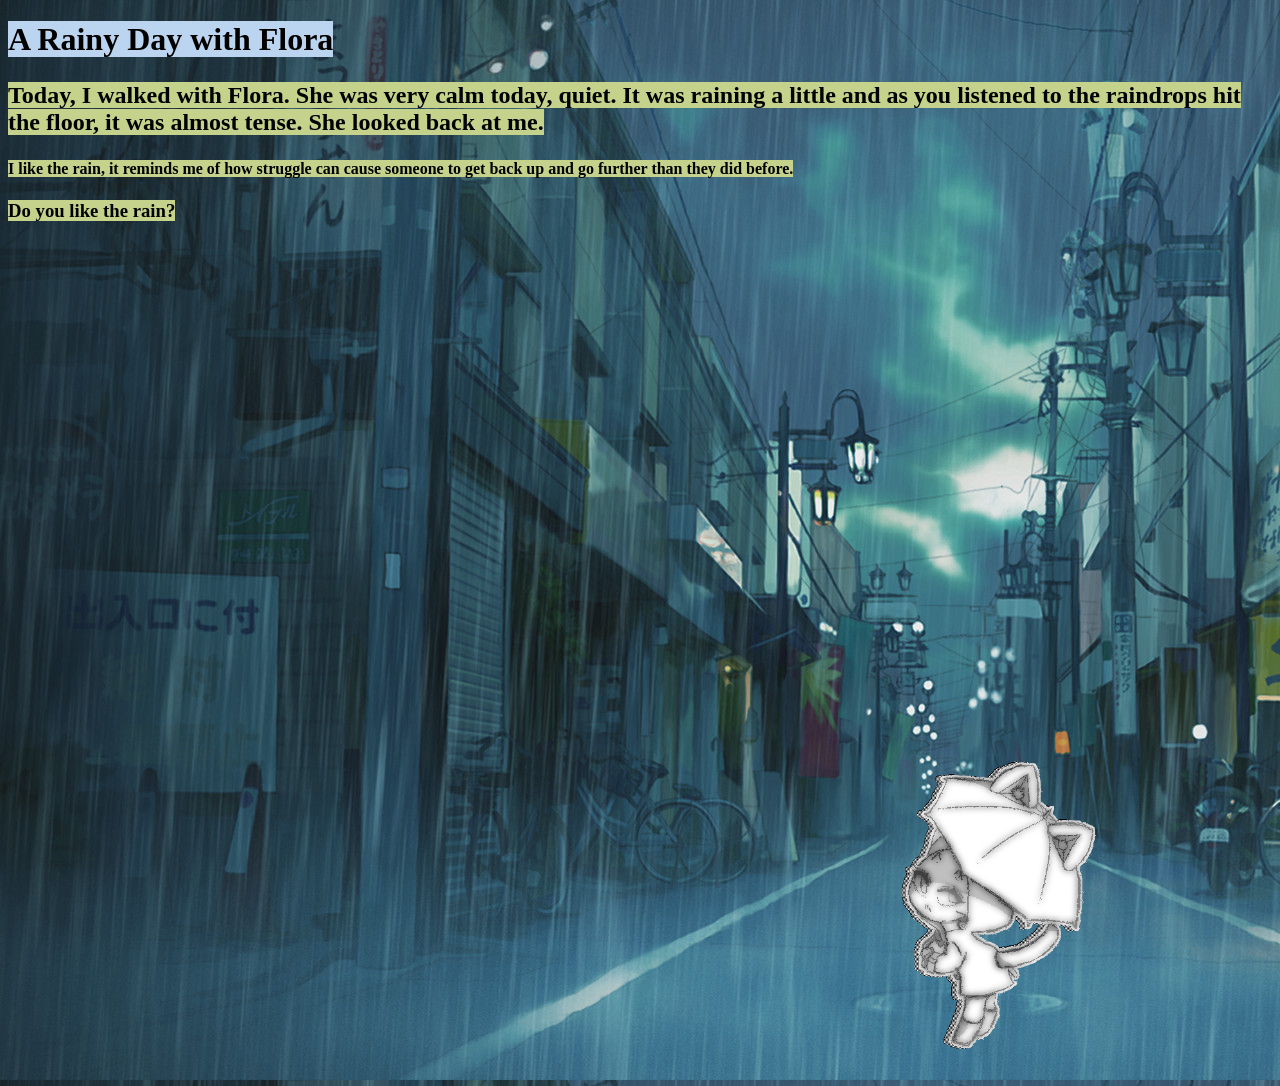
==== enviorn/env01.html @ 9bf6e621 "A buncho updates" ====
<!doctype html>
<html lang="en">
<head>
    <meta charset="utf-8">
    <title>Environment 01</title>
    <link href="env.css" rel="stylesheet" type="text/css">
</head>
<body>

</body>
</html>

<!DOCTYPE html>
<html>
<head>
<style>
body  {
  background-image: url("Town2.jpg");
  background-color: #73a2ce;
  

}
</style>
</head>
<body>

<h1><span style="background-color: #bbd4ef; color: #000000;">A Rainy Day with Flora</h1>

<h2><p><span style="background-color: #c4d28b; color: #000000;">Today, I walked with Flora. She was very calm today, quiet. It was raining a little and as you listened to the raindrops hit the floor, it was almost tense. She looked back at me. </p></h2>

<h4><p><span style="background-color: #c4d28b; color: #000000;">I like the rain, it reminds me of how struggle can cause someone to get back up and go further than they did before.</p></h4>

<h3><p><span style="background-color: #c4d28b; color: #000000;">Do you like the rain?</p></h3>
<!-- Moves the image 50 pixels right and 20 pixels down -->
<img src="FFront.png" style="transform: translate(850px, 500px);" alt="Description" alt="Description" width="270" height="346">


</body>
</html>
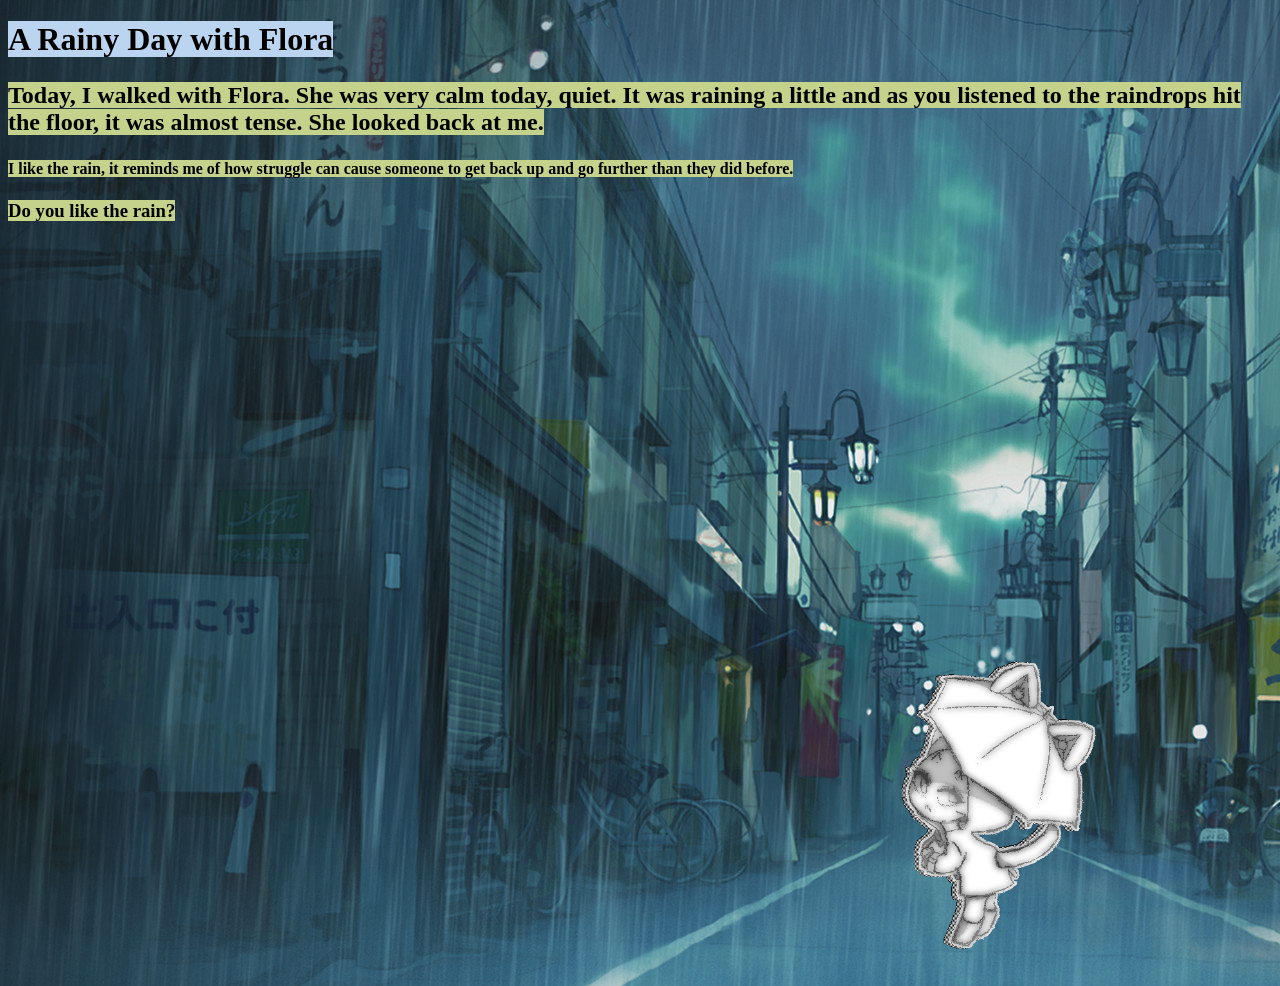
==== commit a5b6f1cc: "The update of finale" ====
--- a/enviorn/env01.html
+++ b/enviorn/env01.html
@@ -17,7 +17,6 @@
 body  {
   background-image: url("Town2.jpg");
   background-color: #73a2ce;
-  
 
 }
 </style>
@@ -32,7 +31,7 @@
 
 <h3><p><span style="background-color: #c4d28b; color: #000000;">Do you like the rain?</p></h3>
 <!-- Moves the image 50 pixels right and 20 pixels down -->
-<img src="FFront.png" style="transform: translate(850px, 500px);" alt="Description" alt="Description" width="270" height="346">
+<img src="FFront.png" style="transform: translate(850px, 400px);" alt="Description" alt="Description" width="270" height="346">
 
 
 </body>
--- a/enviorn/env.css
+++ b/enviorn/env.css
@@ -0,0 +1,3 @@
+body {
+  background-image: url("Town.jpg");
+}
